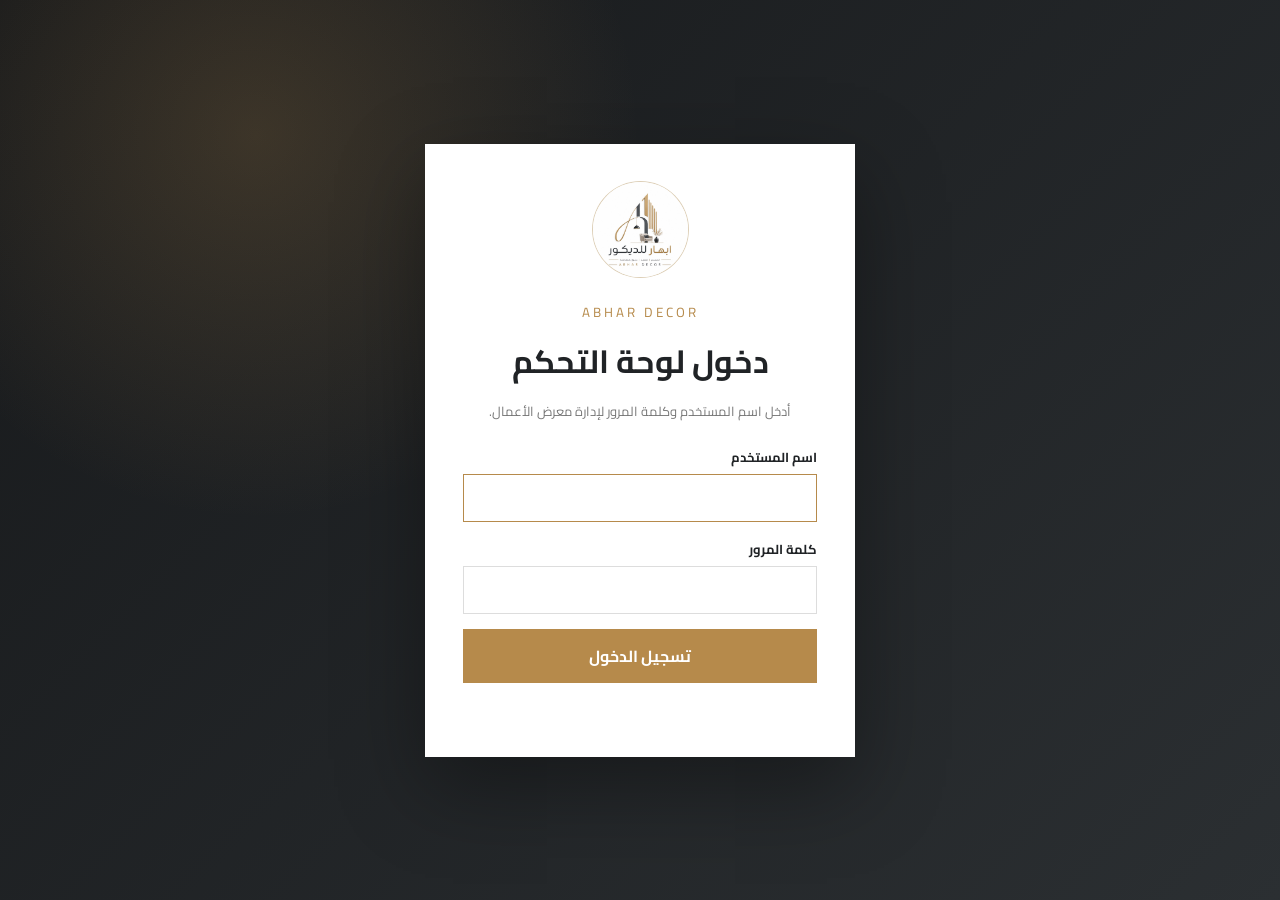
==== admin/index.html @ eb1bf5f5 "Add files via upload" ====
<!doctype html><html lang="ar" dir="rtl"><head><meta charset="utf-8"><meta name="viewport" content="width=device-width,initial-scale=1"><title>لوحة إدارة إبهار</title><link href="https://fonts.googleapis.com/css2?family=Cairo:wght@400;600;700;800&display=swap" rel="stylesheet"><link rel="stylesheet" href="../assets/css/admin.css"></head><body>
<div class="login-screen" id="loginScreen">
  <div class="login-card">
    <img src="../assets/images/logo.jpeg" alt="شعار إبهار الإعمار">
    <small>ABHAR DECOR</small><h1>دخول لوحة التحكم</h1><p>أدخل اسم المستخدم وكلمة المرور لإدارة معرض الأعمال.</p>
    <form id="loginForm"><label>اسم المستخدم<input id="loginUsername" autocomplete="username" required></label><label>كلمة المرور<input id="loginPassword" type="password" autocomplete="current-password" required></label><button class="primary full" type="submit">تسجيل الدخول</button><div class="login-msg" id="loginMsg"></div></form>
  </div>
</div>
<div class="admin-shell" id="adminShell" hidden>
<aside><div class="admin-brand"><img src="../assets/images/logo.jpeg"><div><b>إبهار الإعمار</b><small>ADMIN PANEL</small></div></div><nav><a class="active" href="#dashboard">لوحة التحكم</a><a href="#add">إضافة مشروع</a><a href="#categories">التصنيفات</a><a href="#projects">المشاريع</a><a href="#settings">إعدادات التواصل</a><a href="#security">تغيير كلمة المرور</a><a href="../index.html" target="_blank">عرض الموقع ↗</a><button class="logout" id="logoutBtn">تسجيل الخروج</button></nav></aside>
<main><header><div><small>ABHAR DECOR</small><h1>إدارة معرض الأعمال</h1></div><button id="refresh">تحديث البيانات</button></header>
<div id="status" class="admin-status" hidden></div>
<section class="stats" id="dashboard"><div><span>المشاريع</span><b id="projectCount">0</b></div><div><span>التصنيفات</span><b id="categoryCount">0</b></div></section>
<section class="panel" id="categories"><div class="panel-title"><div><small>CATEGORIES</small><h2>إدارة التصنيفات</h2></div></div><form id="categoryForm"><div class="form-grid"><label>اسم التصنيف<input id="categoryName" required placeholder="مثال: بديل الرخام"></label><label>رابط صورة التصنيف<input id="categoryImage" type="url" placeholder="https://example.com/category.jpg"></label></div><label>وصف مختصر للتصنيف<input id="categoryDescription" placeholder="مثال: أحدث أعمال بديل الرخام"></label><button class="primary" type="submit">إضافة التصنيف</button><div class="progress" id="categoryProgress"></div></form><div class="category-admin-list" id="categoryList"></div></section>
<section class="panel" id="add"><div class="panel-title"><div><small id="projectFormMode">NEW PROJECT</small><h2 id="projectFormTitle">إضافة مشروع / صورة</h2></div></div><form id="projectForm"><div class="form-grid"><label>اسم المشروع<input id="title" required></label><label>التصنيف<select id="category" required><option value="">اختر التصنيف</option></select></label></div><label>وصف مختصر<textarea id="description" rows="3"></textarea></label><label>رابط الصورة المباشر<input id="imageUrl" type="url" required placeholder="https://example.com/project-image.jpg"></label><small class="field-note">ضع رابط الصورة المباشر. يمكن استخدام رابط Google Drive أيضًا وسيتم تحويله تلقائيًا للعرض.</small><div class="form-actions"><button class="primary" id="projectSubmit" type="submit">حفظ المشروع</button><button class="secondary" id="cancelProjectEdit" type="button" hidden>إلغاء التعديل</button></div><div class="progress" id="progress"></div></form></section>
<section class="panel" id="projects"><div class="panel-title"><div><small>PORTFOLIO</small><h2>المشاريع الحالية</h2></div></div><div class="project-list" id="list"></div></section>

<section class="panel" id="settings">
  <div class="panel-title"><div><small>SITE SETTINGS</small><h2>إعدادات التواصل والسوشيال ميديا</h2></div></div>
  <form id="settingsForm">
    <div class="form-grid">
      <label>رقم واتساب بصيغة دولية<input id="setWhatsapp" inputmode="tel" placeholder="966503888992" required></label>
      <label>الرقم الظاهر بالموقع<input id="setWhatsappDisplay" inputmode="tel" placeholder="0503888992"></label>
    </div>
    <label>الرسالة الافتراضية في واتساب<textarea id="setWhatsappMessage" rows="3"></textarea></label>
    <div class="form-grid">
      <label>البريد الإلكتروني<input id="setEmail" type="email" placeholder="info@abhar-decor.com"></label>
      <label>العنوان المختصر<input id="setAddress" placeholder="Ash Shulah, Dammam 7962"></label>
    </div>
    <div class="form-grid">
      <label>Instagram<input id="setInstagram" type="url" placeholder="https://instagram.com/..."></label>
      <label>TikTok<input id="setTiktok" type="url" placeholder="https://tiktok.com/@..."></label>
      <label>Snapchat<input id="setSnapchat" type="url" placeholder="https://snapchat.com/add/..."></label>
      <label>Facebook<input id="setFacebook" type="url" placeholder="https://facebook.com/..."></label>
      <label>X / Twitter<input id="setX" type="url" placeholder="https://x.com/..."></label>
      <label>Google Maps<input id="setGoogleMaps" type="url" placeholder="https://maps.google.com/..."></label>
    </div>
    <button class="primary" type="submit">حفظ إعدادات التواصل</button>
    <div class="progress" id="settingsProgress"></div>
  </form>
</section>
<section class="panel" id="security">
  <div class="panel-title"><div><small>SECURITY</small><h2>تغيير كلمة المرور</h2></div></div>
  <form id="passwordForm">
    <div class="form-grid">
      <label>كلمة المرور الحالية<input id="currentPassword" type="password" autocomplete="current-password" required></label>
      <label>كلمة المرور الجديدة<input id="newPassword" type="password" autocomplete="new-password" minlength="8" required></label>
      <label>تأكيد كلمة المرور الجديدة<input id="confirmPassword" type="password" autocomplete="new-password" minlength="8" required></label>
    </div>
    <button class="primary" type="submit">تغيير كلمة المرور</button>
    <div class="progress" id="passwordProgress"></div>
  </form>
</section>

</main></div><script src="../assets/js/config.js"></script><script src="assets/admin.js"></script></body></html>
---- assets/css/admin.css ----
:root{--gold:#b68a4b;--dark:#202326;--cream:#f3efe7;--line:#ddd6ca}*{box-sizing:border-box}body{margin:0;background:var(--cream);color:var(--dark);font-family:'Cairo',sans-serif;display:grid;grid-template-columns:250px 1fr;min-height:100vh}aside{background:#191b1d;color:#fff;padding:28px 18px;position:sticky;top:0;height:100vh}.admin-brand{display:flex;align-items:center;gap:11px;margin-bottom:35px}.admin-brand img{width:48px;height:48px;object-fit:cover;border-radius:50%}.admin-brand div{display:grid}.admin-brand small{color:#c7a66d;letter-spacing:2px;font-size:9px}nav{display:grid;gap:7px}nav a{color:#aaa;text-decoration:none;padding:10px 12px;border-radius:8px}nav a:hover,nav a.active{background:#282b2f;color:#fff}main{padding:35px;width:min(1100px,100%);margin:auto}header{display:flex;justify-content:space-between;align-items:center;margin-bottom:25px}header h1{margin:0;font-size:30px}header small,.panel-title small{color:var(--gold);letter-spacing:2px}header button{border:1px solid var(--line);background:#fff;padding:8px 15px;cursor:pointer}.notice{background:#fff5dd;border:1px solid #ead09c;padding:14px 16px;margin-bottom:20px}.stats{display:grid;grid-template-columns:repeat(3,1fr);gap:14px;margin-bottom:20px}.stats>div{background:#fff;padding:24px;box-shadow:0 12px 30px #0000000a}.stats span{display:block;color:#888;font-size:12px}.stats b{font-size:30px}.panel{background:#fff;padding:28px;margin-bottom:20px;box-shadow:0 12px 30px #0000000a}.panel-title{border-bottom:1px solid #eee;padding-bottom:14px;margin-bottom:20px}.panel-title h2{margin:3px 0}.form-grid{display:grid;grid-template-columns:1fr 1fr;gap:14px}label{display:block;font-size:13px;font-weight:700;margin-bottom:15px}input,textarea{display:block;width:100%;padding:11px;border:1px solid #ddd;margin-top:5px;font:inherit}input:focus,textarea:focus{outline:none;border-color:var(--gold)}.primary{border:0;background:var(--gold);color:#fff;padding:12px 20px;font:inherit;font-weight:700;cursor:pointer}.progress{margin-top:10px;color:#777}.project-row{display:grid;grid-template-columns:80px 1fr auto;gap:14px;align-items:center;padding:10px 0;border-bottom:1px solid #eee}.project-row img{width:80px;height:65px;object-fit:cover}.project-row small{display:block;color:#a47c43}.delete{border:1px solid #e1c4c4;background:#fff;color:#a33;padding:7px 12px;cursor:pointer}.empty{text-align:center;color:#888;padding:35px}@media(max-width:800px){body{display:block}aside{height:auto;position:static}aside nav{grid-template-columns:repeat(2,1fr)}main{padding:20px}.stats,.form-grid{grid-template-columns:1fr}.project-row{grid-template-columns:65px 1fr}.project-row img{width:65px}.project-row .delete{grid-column:1/-1}}

/* Login gate */
body{display:block}.admin-shell{display:grid;grid-template-columns:250px 1fr;min-height:100vh}.login-screen{position:fixed;inset:0;z-index:1000;display:grid;place-items:center;padding:20px;background:radial-gradient(circle at 20% 15%,rgba(182,138,75,.22),transparent 30%),linear-gradient(135deg,#17191b,#2b2f32);color:#fff}.login-screen[hidden],.admin-shell[hidden]{display:none!important}.login-card{width:min(430px,100%);background:#fff;color:var(--dark);padding:38px;box-shadow:0 30px 80px rgba(0,0,0,.35);text-align:center}.login-card img{width:95px;height:95px;border-radius:50%;object-fit:cover;box-shadow:0 0 0 1px #ddcfb7;margin-bottom:14px}.login-card small{display:block;color:var(--gold);letter-spacing:3px}.login-card h1{margin:6px 0 8px}.login-card p{color:#777;font-size:13px;margin:0 0 22px}.login-card label{text-align:right}.primary.full{width:100%}.login-msg{min-height:26px;margin-top:10px;color:#a33;font-size:13px}.logout{margin-top:18px;border:1px solid #4a4d50;background:transparent;color:#aaa;padding:10px 12px;border-radius:8px;font:inherit;text-align:right;cursor:pointer}.logout:hover{color:#fff;border-color:#777}@media(max-width:800px){.admin-shell{display:block}}
#settings{scroll-margin-top:24px}#settingsForm .form-grid{grid-template-columns:repeat(2,minmax(0,1fr))}.field-note{display:block;color:#888;margin:-7px 0 18px;font-size:12px}@media(max-width:800px){#settingsForm .form-grid{grid-template-columns:1fr}}

.admin-status{background:#fff5dd;border:1px solid #ead09c;padding:12px 16px;margin-bottom:18px;color:#6c5226}.admin-status[hidden]{display:none!important}#security{scroll-margin-top:24px}#passwordForm .form-grid{grid-template-columns:repeat(3,minmax(0,1fr))}@media(max-width:800px){#passwordForm .form-grid{grid-template-columns:1fr}}
.category-admin-list{margin-top:24px}.category-row img{object-fit:cover}.admin-shell select{width:100%;padding:12px 13px;border:1px solid #ddd;background:#fff;font-family:inherit}.category-delete:disabled{opacity:.4;cursor:not-allowed}

/* V14: project editing */
.row-actions{display:flex;gap:8px;align-items:center}.edit-project,.secondary{border:1px solid #c9a76f;background:#fff;color:#8e672f;padding:7px 12px;font:inherit;cursor:pointer}.edit-project:hover,.secondary:hover{background:#f7efe2}.form-actions{display:flex;gap:10px;align-items:center}.secondary{padding:11px 18px}.secondary[hidden]{display:none!important}#add{scroll-margin-top:24px}@media(max-width:800px){.project-row .row-actions{grid-column:1/-1}.row-actions button{flex:1}}
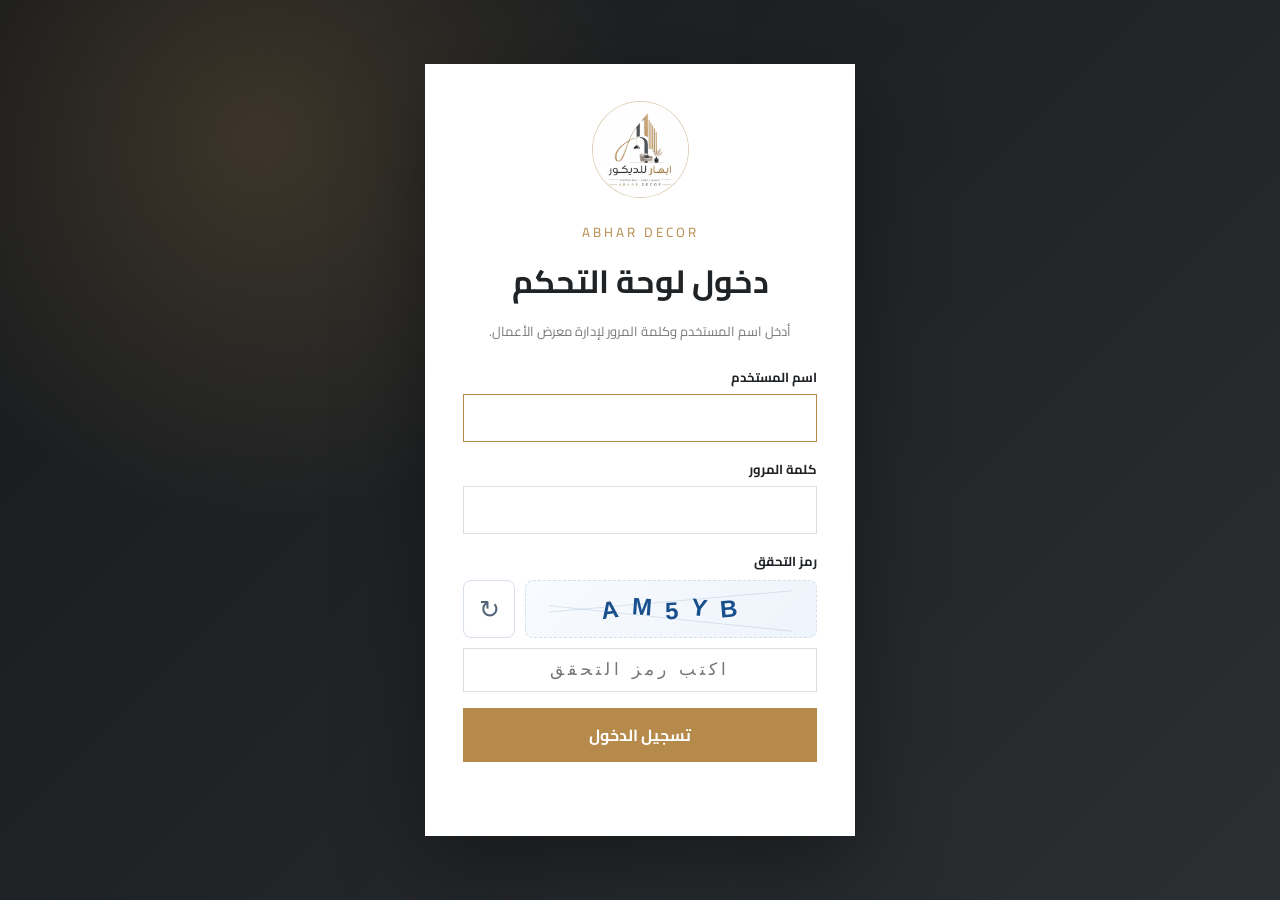
==== commit 7981a221: "Add files via upload" ====
--- a/admin/index.html
+++ b/admin/index.html
@@ -3,18 +3,30 @@
   <div class="login-card">
     <img src="../assets/images/logo.jpeg" alt="شعار إبهار الإعمار">
     <small>ABHAR DECOR</small><h1>دخول لوحة التحكم</h1><p>أدخل اسم المستخدم وكلمة المرور لإدارة معرض الأعمال.</p>
-    <form id="loginForm"><label>اسم المستخدم<input id="loginUsername" autocomplete="username" required></label><label>كلمة المرور<input id="loginPassword" type="password" autocomplete="current-password" required></label><button class="primary full" type="submit">تسجيل الدخول</button><div class="login-msg" id="loginMsg"></div></form>
+    <form id="loginForm">
+      <label>اسم المستخدم<input id="loginUsername" autocomplete="username" required></label>
+      <label>كلمة المرور<input id="loginPassword" type="password" autocomplete="current-password" required></label>
+      <div class="captcha-block" aria-labelledby="captchaLabel">
+        <label id="captchaLabel">رمز التحقق</label>
+        <div class="captcha-row">
+          <button type="button" class="captcha-refresh" id="refreshCaptcha" aria-label="تغيير رمز التحقق" title="رمز جديد">↻</button>
+          <div class="captcha-code" id="captchaCode" aria-hidden="true"></div>
+        </div>
+        <input id="captchaInput" class="captcha-input" autocomplete="off" autocapitalize="characters" spellcheck="false" maxlength="5" placeholder="اكتب رمز التحقق" required>
+      </div>
+      <button class="primary full" type="submit">تسجيل الدخول</button>
+      <div class="login-msg" id="loginMsg"></div>
+    </form>
   </div>
 </div>
 <div class="admin-shell" id="adminShell" hidden>
-<aside><div class="admin-brand"><img src="../assets/images/logo.jpeg"><div><b>إبهار الإعمار</b><small>ADMIN PANEL</small></div></div><nav><a class="active" href="#dashboard">لوحة التحكم</a><a href="#add">إضافة مشروع</a><a href="#categories">التصنيفات</a><a href="#projects">المشاريع</a><a href="#settings">إعدادات التواصل</a><a href="#security">تغيير كلمة المرور</a><a href="../index.html" target="_blank">عرض الموقع ↗</a><button class="logout" id="logoutBtn">تسجيل الخروج</button></nav></aside>
+<aside><div class="admin-brand"><img src="../assets/images/logo.jpeg"><div><b>إبهار الإعمار</b><small>ADMIN PANEL</small></div></div><nav><a class="active" href="#dashboard">لوحة التحكم</a><a href="#" id="navAddProject">إضافة مشروع</a><a href="#categories">التصنيفات</a><a href="#projects">المشاريع</a><a href="#serviceTypes">أنواع العمل</a><a href="#settings">إعدادات التواصل</a><a href="#tracking">Pixels & Tracking</a><a href="#security">تغيير كلمة المرور</a><a href="../index.html" target="_blank">عرض الموقع ↗</a><button class="logout" id="logoutBtn">تسجيل الخروج</button></nav></aside>
 <main><header><div><small>ABHAR DECOR</small><h1>إدارة معرض الأعمال</h1></div><button id="refresh">تحديث البيانات</button></header>
 <div id="status" class="admin-status" hidden></div>
-<section class="stats" id="dashboard"><div><span>المشاريع</span><b id="projectCount">0</b></div><div><span>التصنيفات</span><b id="categoryCount">0</b></div></section>
-<section class="panel" id="categories"><div class="panel-title"><div><small>CATEGORIES</small><h2>إدارة التصنيفات</h2></div></div><form id="categoryForm"><div class="form-grid"><label>اسم التصنيف<input id="categoryName" required placeholder="مثال: بديل الرخام"></label><label>رابط صورة التصنيف<input id="categoryImage" type="url" placeholder="https://example.com/category.jpg"></label></div><label>وصف مختصر للتصنيف<input id="categoryDescription" placeholder="مثال: أحدث أعمال بديل الرخام"></label><button class="primary" type="submit">إضافة التصنيف</button><div class="progress" id="categoryProgress"></div></form><div class="category-admin-list" id="categoryList"></div></section>
-<section class="panel" id="add"><div class="panel-title"><div><small id="projectFormMode">NEW PROJECT</small><h2 id="projectFormTitle">إضافة مشروع / صورة</h2></div></div><form id="projectForm"><div class="form-grid"><label>اسم المشروع<input id="title" required></label><label>التصنيف<select id="category" required><option value="">اختر التصنيف</option></select></label></div><label>وصف مختصر<textarea id="description" rows="3"></textarea></label><label>رابط الصورة المباشر<input id="imageUrl" type="url" required placeholder="https://example.com/project-image.jpg"></label><small class="field-note">ضع رابط الصورة المباشر. يمكن استخدام رابط Google Drive أيضًا وسيتم تحويله تلقائيًا للعرض.</small><div class="form-actions"><button class="primary" id="projectSubmit" type="submit">حفظ المشروع</button><button class="secondary" id="cancelProjectEdit" type="button" hidden>إلغاء التعديل</button></div><div class="progress" id="progress"></div></form></section>
-<section class="panel" id="projects"><div class="panel-title"><div><small>PORTFOLIO</small><h2>المشاريع الحالية</h2></div></div><div class="project-list" id="list"></div></section>
-
+<section class="stats" id="dashboard"><div><span>المشاريع</span><b id="projectCount">0</b></div><div><span>التصنيفات</span><b id="categoryCount">0</b></div><div><span>أنواع العمل</span><b id="serviceTypeCount">0</b></div></section>
+<section class="panel compact-panel" id="categories"><div class="panel-title admin-section-head"><div><small>CATEGORIES</small><h2>إدارة التصنيفات</h2></div><button type="button" class="primary" id="openCategoryModal">+ إضافة تصنيف</button></div><div class="admin-toolbar"><input id="categorySearch" placeholder="بحث في التصنيفات..."></div><div class="table-wrap"><table class="admin-table"><thead><tr><th>الصورة</th><th>التصنيف</th><th>الوصف</th><th>المشاريع</th><th>الترتيب</th><th>إجراءات</th></tr></thead><tbody id="categoryList"></tbody></table></div><div class="pager" id="categoryPager"></div></section>
+<section class="panel compact-panel" id="projects"><div class="panel-title admin-section-head"><div><small>PORTFOLIO</small><h2>المشاريع الحالية</h2></div><button type="button" class="primary" id="openProjectModal">+ إضافة مشروع</button></div><div class="admin-toolbar"><input id="projectSearch" placeholder="بحث باسم المشروع..."><select id="projectCategoryFilter"><option value="">كل التصنيفات</option></select></div><div class="table-wrap"><table class="admin-table"><thead><tr><th>الصورة</th><th>المشروع</th><th>التصنيف</th><th>الوصف</th><th>الترتيب</th><th>إجراءات</th></tr></thead><tbody id="list"></tbody></table></div><div class="pager" id="projectPager"></div></section>
+<section class="panel compact-panel" id="serviceTypes"><div class="panel-title admin-section-head"><div><small>SERVICE TYPES</small><h2>إدارة أنواع العمل</h2></div><button type="button" class="primary" id="openServiceTypeModal">+ إضافة نوع عمل</button></div><div class="admin-toolbar"><input id="serviceTypeSearch" placeholder="بحث في أنواع العمل..."></div><div class="table-wrap"><table class="admin-table"><thead><tr><th>#</th><th>نوع العمل</th><th>إجراءات</th></tr></thead><tbody id="serviceTypeList"></tbody></table></div><div class="pager" id="serviceTypePager"></div></section>
 <section class="panel" id="settings">
   <div class="panel-title"><div><small>SITE SETTINGS</small><h2>إعدادات التواصل والسوشيال ميديا</h2></div></div>
   <form id="settingsForm">
@@ -39,6 +51,26 @@
     <div class="progress" id="settingsProgress"></div>
   </form>
 </section>
+
+<section class="panel" id="tracking">
+  <div class="panel-title"><div><small>PIXELS & TRACKING</small><h2>أكواد التتبع والبكسل</h2></div></div>
+  <p class="field-note tracking-note">أدخل رقم الـ Pixel/Tag في الحقول المخصصة، أو ألصق كود التتبع الكامل في خانة الأكواد المخصصة.</p>
+  <form id="trackingForm">
+    <div class="form-grid">
+      <label>Meta / Facebook Pixel ID<input id="setMetaPixelId" placeholder="مثال: 123456789012345"></label>
+      <label>TikTok Pixel ID<input id="setTiktokPixelId" placeholder="مثال: CXXXXXXXXXXXXXXXXX"></label>
+      <label>Snapchat Pixel ID<input id="setSnapPixelId" placeholder="مثال: xxxxxxxx-xxxx-xxxx-xxxx-xxxxxxxxxxxx"></label>
+      <label>Google Analytics / Google Tag ID<input id="setGoogleTagId" placeholder="G-XXXXXXXXXX أو GT-XXXXXXXXXX"></label>
+      <label>LinkedIn Partner ID<input id="setLinkedinPartnerId" placeholder="مثال: 123456"></label>
+      <label>Pinterest Tag ID<input id="setPinterestTagId" placeholder="مثال: 1234567890123"></label>
+      <label>X / Twitter Pixel ID<input id="setXPixelId" placeholder="مثال: o1234"></label>
+    </div>
+    <label>كود تتبع إضافي داخل &lt;head&gt;<textarea id="setCustomHeadScript" rows="8" dir="ltr" placeholder="<!-- الصق كود Pixel أو Tag Manager هنا -->"></textarea></label>
+    <label>كود تتبع إضافي قبل &lt;/body&gt;<textarea id="setCustomBodyScript" rows="8" dir="ltr" placeholder="<!-- الصق أي سكربت تتبع إضافي هنا -->"></textarea></label>
+    <button class="primary" type="submit">حفظ أكواد التتبع</button>
+    <div class="progress" id="trackingProgress"></div>
+  </form>
+</section>
 <section class="panel" id="security">
   <div class="panel-title"><div><small>SECURITY</small><h2>تغيير كلمة المرور</h2></div></div>
   <form id="passwordForm">
@@ -51,5 +83,8 @@
     <div class="progress" id="passwordProgress"></div>
   </form>
 </section>
-
-</main></div><script src="../assets/js/config.js"></script><script src="assets/admin.js"></script></body></html>
+</main></div>
+<div class="admin-modal" id="projectModal" hidden><div class="modal-card"><button type="button" class="modal-close" data-close="projectModal">×</button><div class="panel-title"><div><small id="projectFormMode">NEW PROJECT</small><h2 id="projectFormTitle">إضافة مشروع / صورة</h2></div></div><form id="projectForm"><div class="form-grid"><label>اسم المشروع<input id="title" required></label><label>التصنيف<select id="category" required><option value="">اختر التصنيف</option></select></label></div><label>وصف مختصر<textarea id="description" rows="3"></textarea></label><div class="form-grid"><label>رابط الصورة المباشر<input id="imageUrl" type="url" required></label><label>ترتيب المشروع داخل التصنيف<input id="projectSortOrder" type="number" min="1" step="1"></label></div><div class="form-actions"><button class="primary" id="projectSubmit" type="submit">حفظ المشروع</button><button class="secondary" id="cancelProjectEdit" type="button">إلغاء</button></div><div class="progress" id="progress"></div></form></div></div>
+<div class="admin-modal" id="categoryModal" hidden><div class="modal-card"><button type="button" class="modal-close" data-close="categoryModal">×</button><div class="panel-title"><div><small>CATEGORY</small><h2 id="categoryModalTitle">إضافة تصنيف</h2></div></div><form id="categoryForm"><input type="hidden" id="categoryId"><div class="form-grid"><label>اسم التصنيف<input id="categoryName" required></label><label>ترتيب التصنيف<input id="categorySortOrder" type="number" min="1" step="1"></label></div><label>رابط صورة التصنيف<input id="categoryImage" type="url"></label><label>وصف مختصر<input id="categoryDescription"></label><div class="form-actions"><button class="primary" id="categorySubmit" type="submit">حفظ التصنيف</button><button class="secondary" id="cancelCategoryEdit" type="button">إلغاء</button></div><div class="progress" id="categoryProgress"></div></form></div></div>
+<div class="admin-modal" id="serviceTypeModal" hidden><div class="modal-card small-modal"><button type="button" class="modal-close" data-close="serviceTypeModal">×</button><div class="panel-title"><div><small>SERVICE TYPE</small><h2 id="serviceTypeModalTitle">إضافة نوع عمل</h2></div></div><form id="serviceTypeForm"><input type="hidden" id="serviceTypeId"><label>اسم نوع العمل<input id="serviceTypeName" required></label><div class="form-actions"><button class="primary" id="serviceTypeSubmit" type="submit">حفظ</button><button class="secondary" id="cancelServiceTypeEdit" type="button">إلغاء</button></div><div class="progress" id="serviceTypeProgress"></div></form></div></div>
+<script src="../assets/js/config.js"></script><script src="assets/admin.js"></script></body></html>
--- a/assets/css/admin.css
+++ b/assets/css/admin.css
@@ -9,3 +9,21 @@
 
 /* V14: project editing */
 .row-actions{display:flex;gap:8px;align-items:center}.edit-project,.secondary{border:1px solid #c9a76f;background:#fff;color:#8e672f;padding:7px 12px;font:inherit;cursor:pointer}.edit-project:hover,.secondary:hover{background:#f7efe2}.form-actions{display:flex;gap:10px;align-items:center}.secondary{padding:11px 18px}.secondary[hidden]{display:none!important}#add{scroll-margin-top:24px}@media(max-width:800px){.project-row .row-actions{grid-column:1/-1}.row-actions button{flex:1}}
+
+#tracking{scroll-margin-top:24px}#trackingForm textarea[dir="ltr"]{font-family:Consolas,Monaco,monospace;font-size:12px;direction:ltr;text-align:left;white-space:pre}.tracking-note{margin:0 0 20px;background:#faf7f1;border-right:3px solid var(--gold);padding:12px 14px}
+/* V20 compact management UI */
+.admin-section-head{display:flex;align-items:center;justify-content:space-between;gap:16px}.admin-section-head .primary{width:auto;margin:0}.admin-toolbar{display:flex;gap:10px;margin:14px 0 18px}.admin-toolbar input,.admin-toolbar select{min-width:220px;max-width:360px}.table-wrap{overflow:auto;border:1px solid #ebe5dc;border-radius:10px}.admin-table{width:100%;border-collapse:collapse;background:#fff;min-width:760px}.admin-table th{font-size:12px;color:#8d7d68;background:#faf8f4;padding:12px;text-align:right;white-space:nowrap}.admin-table td{padding:11px 12px;border-top:1px solid #eee8df;vertical-align:middle;font-size:13px}.admin-table td img{width:58px;height:44px;object-fit:cover;border-radius:7px}.admin-table .muted{color:#8c8c8c;max-width:260px;white-space:nowrap;overflow:hidden;text-overflow:ellipsis}.admin-table .actions{white-space:nowrap}.admin-table .actions button{padding:6px 10px;margin-left:5px;background:#fff;border:1px solid #d9c7aa;cursor:pointer}.admin-table .actions .delete{border-color:#e8b8b8;color:#b54040}.pager{display:flex;justify-content:center;align-items:center;gap:6px;margin-top:16px}.pager button{min-width:34px;padding:7px 9px;background:#fff;border:1px solid #ddd0bd;border-radius:6px;cursor:pointer}.pager button.active{background:var(--gold);color:#fff;border-color:var(--gold)}.pager button:disabled{opacity:.4;cursor:not-allowed}.admin-modal{position:fixed;inset:0;background:rgba(17,19,21,.72);z-index:9999;display:grid;place-items:center;padding:20px}.admin-modal[hidden]{display:none}.modal-card{position:relative;background:#fff;width:min(720px,100%);max-height:90vh;overflow:auto;padding:28px;border-radius:12px;box-shadow:0 25px 70px rgba(0,0,0,.25)}.small-modal{width:min(500px,100%)}.modal-close{position:absolute;left:16px;top:12px;border:0;background:transparent;font-size:30px;cursor:pointer;color:#777}.compact-panel{padding-bottom:24px}.empty-row td{text-align:center!important;color:#999;padding:30px!important}@media(max-width:700px){.admin-section-head{align-items:flex-start;flex-direction:column}.admin-toolbar{flex-direction:column}.admin-toolbar input,.admin-toolbar select{max-width:none;width:100%}.modal-card{padding:22px 16px}.admin-table{min-width:680px}}
+
+
+/* V22 - Login verification code */
+.captcha-block{margin:4px 0 16px;text-align:right}
+.captcha-block>label{display:block;margin-bottom:7px;font-weight:700}
+.captcha-row{display:grid;grid-template-columns:52px 1fr;gap:10px;direction:ltr;align-items:stretch}
+.captcha-code{position:relative;overflow:hidden;min-height:58px;border:1px dashed #d7dfea;border-radius:8px;background:linear-gradient(135deg,#f8fbff,#eef4fb);display:flex;align-items:center;justify-content:center;gap:10px;padding:8px 14px;color:#184f8d;font-size:24px;font-weight:800;letter-spacing:3px;user-select:none;font-family:Arial,sans-serif}
+.captcha-code:before,.captcha-code:after{content:"";position:absolute;left:8%;right:8%;height:1px;background:rgba(24,79,141,.13);transform:rotate(-5deg)}
+.captcha-code:before{top:36%}.captcha-code:after{top:66%;transform:rotate(6deg)}
+.captcha-code span{position:relative;z-index:1;display:inline-block;text-shadow:0 1px 0 #fff}
+.captcha-refresh{border:1px solid #d7dfea;border-radius:8px;background:#fff;color:#526578;font-size:25px;cursor:pointer;transition:.2s;min-height:58px}
+.captcha-refresh:hover{border-color:var(--gold);color:var(--gold);transform:rotate(-12deg)}
+.captcha-input{margin-top:10px!important;text-transform:uppercase;letter-spacing:4px;font-family:Arial,sans-serif;text-align:center!important;font-size:17px!important}
+@media(max-width:480px){.login-card{padding:28px 24px}.captcha-code{gap:7px;font-size:21px}.captcha-row{grid-template-columns:48px 1fr}}
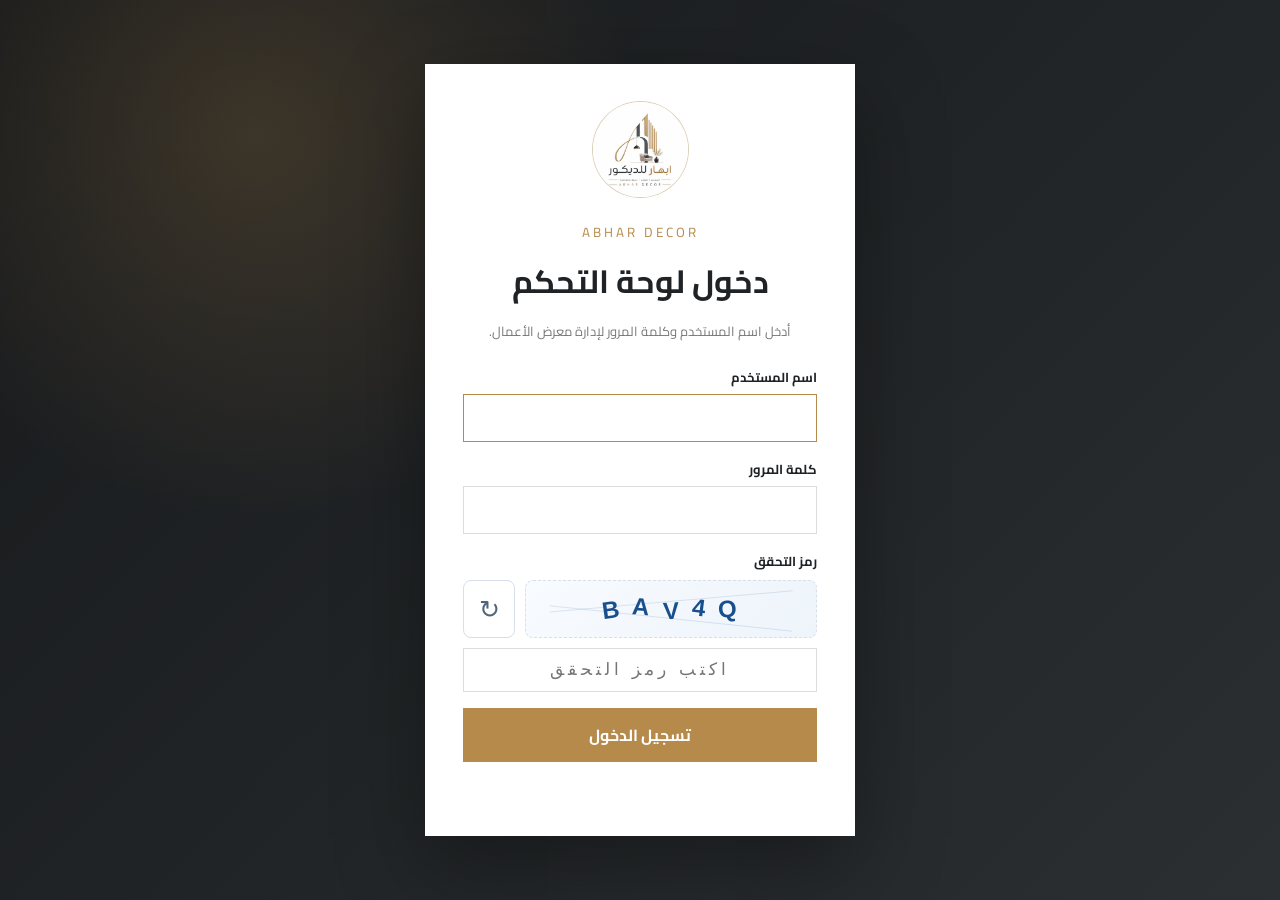
==== commit 75e91945: "Add files via upload" ====
--- a/admin/index.html
+++ b/admin/index.html
@@ -20,7 +20,7 @@
   </div>
 </div>
 <div class="admin-shell" id="adminShell" hidden>
-<aside><div class="admin-brand"><img src="../assets/images/logo.jpeg"><div><b>إبهار الإعمار</b><small>ADMIN PANEL</small></div></div><nav><a class="active" href="#dashboard">لوحة التحكم</a><a href="#" id="navAddProject">إضافة مشروع</a><a href="#categories">التصنيفات</a><a href="#projects">المشاريع</a><a href="#serviceTypes">أنواع العمل</a><a href="#settings">إعدادات التواصل</a><a href="#tracking">Pixels & Tracking</a><a href="#security">تغيير كلمة المرور</a><a href="../index.html" target="_blank">عرض الموقع ↗</a><button class="logout" id="logoutBtn">تسجيل الخروج</button></nav></aside>
+<aside><button type="button" class="admin-lang-switch" id="adminLangSwitch">English</button><div class="admin-brand"><img src="../assets/images/logo.jpeg"><div><b>إبهار الإعمار</b><small>ADMIN PANEL</small></div></div><nav><a class="active" href="#dashboard">لوحة التحكم</a><a href="#" id="navAddProject">إضافة مشروع</a><a href="#categories">التصنيفات</a><a href="#projects">المشاريع</a><a href="#serviceTypes">أنواع العمل</a><a href="#settings">إعدادات التواصل</a><a href="#tracking">Pixels & Tracking</a><a href="#security">تغيير كلمة المرور</a><a href="../index.html" target="_blank">عرض الموقع ↗</a><button class="logout" id="logoutBtn">تسجيل الخروج</button></nav></aside>
 <main><header><div><small>ABHAR DECOR</small><h1>إدارة معرض الأعمال</h1></div><button id="refresh">تحديث البيانات</button></header>
 <div id="status" class="admin-status" hidden></div>
 <section class="stats" id="dashboard"><div><span>المشاريع</span><b id="projectCount">0</b></div><div><span>التصنيفات</span><b id="categoryCount">0</b></div><div><span>أنواع العمل</span><b id="serviceTypeCount">0</b></div></section>
@@ -34,10 +34,10 @@
       <label>رقم واتساب بصيغة دولية<input id="setWhatsapp" inputmode="tel" placeholder="966503888992" required></label>
       <label>الرقم الظاهر بالموقع<input id="setWhatsappDisplay" inputmode="tel" placeholder="0503888992"></label>
     </div>
-    <label>الرسالة الافتراضية في واتساب<textarea id="setWhatsappMessage" rows="3"></textarea></label>
+    <label>الرسالة الافتراضية في واتساب<textarea id="setWhatsappMessage" rows="3"></textarea></label><label>WhatsApp default message (English)<textarea id="setWhatsappMessageEn" rows="3" dir="ltr"></textarea></label>
     <div class="form-grid">
       <label>البريد الإلكتروني<input id="setEmail" type="email" placeholder="info@abhar-decor.com"></label>
-      <label>العنوان المختصر<input id="setAddress" placeholder="Ash Shulah, Dammam 7962"></label>
+      <label>العنوان المختصر<input id="setAddress" placeholder="Ash Shulah, Dammam 7962"></label><label>Short address (English)<input id="setAddressEn" dir="ltr" placeholder="Ash Shulah, Dammam 7962"></label>
     </div>
     <div class="form-grid">
       <label>Instagram<input id="setInstagram" type="url" placeholder="https://instagram.com/..."></label>
@@ -84,7 +84,7 @@
   </form>
 </section>
 </main></div>
-<div class="admin-modal" id="projectModal" hidden><div class="modal-card"><button type="button" class="modal-close" data-close="projectModal">×</button><div class="panel-title"><div><small id="projectFormMode">NEW PROJECT</small><h2 id="projectFormTitle">إضافة مشروع / صورة</h2></div></div><form id="projectForm"><div class="form-grid"><label>اسم المشروع<input id="title" required></label><label>التصنيف<select id="category" required><option value="">اختر التصنيف</option></select></label></div><label>وصف مختصر<textarea id="description" rows="3"></textarea></label><div class="form-grid"><label>رابط الصورة المباشر<input id="imageUrl" type="url" required></label><label>ترتيب المشروع داخل التصنيف<input id="projectSortOrder" type="number" min="1" step="1"></label></div><div class="form-actions"><button class="primary" id="projectSubmit" type="submit">حفظ المشروع</button><button class="secondary" id="cancelProjectEdit" type="button">إلغاء</button></div><div class="progress" id="progress"></div></form></div></div>
-<div class="admin-modal" id="categoryModal" hidden><div class="modal-card"><button type="button" class="modal-close" data-close="categoryModal">×</button><div class="panel-title"><div><small>CATEGORY</small><h2 id="categoryModalTitle">إضافة تصنيف</h2></div></div><form id="categoryForm"><input type="hidden" id="categoryId"><div class="form-grid"><label>اسم التصنيف<input id="categoryName" required></label><label>ترتيب التصنيف<input id="categorySortOrder" type="number" min="1" step="1"></label></div><label>رابط صورة التصنيف<input id="categoryImage" type="url"></label><label>وصف مختصر<input id="categoryDescription"></label><div class="form-actions"><button class="primary" id="categorySubmit" type="submit">حفظ التصنيف</button><button class="secondary" id="cancelCategoryEdit" type="button">إلغاء</button></div><div class="progress" id="categoryProgress"></div></form></div></div>
-<div class="admin-modal" id="serviceTypeModal" hidden><div class="modal-card small-modal"><button type="button" class="modal-close" data-close="serviceTypeModal">×</button><div class="panel-title"><div><small>SERVICE TYPE</small><h2 id="serviceTypeModalTitle">إضافة نوع عمل</h2></div></div><form id="serviceTypeForm"><input type="hidden" id="serviceTypeId"><label>اسم نوع العمل<input id="serviceTypeName" required></label><div class="form-actions"><button class="primary" id="serviceTypeSubmit" type="submit">حفظ</button><button class="secondary" id="cancelServiceTypeEdit" type="button">إلغاء</button></div><div class="progress" id="serviceTypeProgress"></div></form></div></div>
+<div class="admin-modal" id="projectModal" hidden><div class="modal-card"><button type="button" class="modal-close" data-close="projectModal">×</button><div class="panel-title"><div><small id="projectFormMode">NEW PROJECT</small><h2 id="projectFormTitle">إضافة مشروع / صورة</h2></div></div><form id="projectForm"><div class="form-grid"><label>اسم المشروع بالعربية<input id="title" required></label><label>Project name in English<input id="titleEn" dir="ltr"></label></div><div class="form-grid"><label>التصنيف<select id="category" required><option value="">اختر التصنيف</option></select></label><label>ترتيب المشروع داخل التصنيف<input id="projectSortOrder" type="number" min="1" step="1"></label></div><div class="form-grid"><label>وصف مختصر بالعربية<textarea id="description" rows="3"></textarea></label><label>Short description in English<textarea id="descriptionEn" rows="3" dir="ltr"></textarea></label></div><label>رابط الصورة المباشر<input id="imageUrl" type="url" required dir="ltr"></label><div class="form-actions"><button class="primary" id="projectSubmit" type="submit">حفظ المشروع</button><button class="secondary" id="cancelProjectEdit" type="button">إلغاء</button></div><div class="progress" id="progress"></div></form></div></div>
+<div class="admin-modal" id="categoryModal" hidden><div class="modal-card"><button type="button" class="modal-close" data-close="categoryModal">×</button><div class="panel-title"><div><small>CATEGORY</small><h2 id="categoryModalTitle">إضافة تصنيف</h2></div></div><form id="categoryForm"><input type="hidden" id="categoryId"><div class="form-grid"><label>اسم التصنيف بالعربية<input id="categoryName" required></label><label>Category name in English<input id="categoryNameEn" dir="ltr"></label></div><div class="form-grid"><label>ترتيب التصنيف<input id="categorySortOrder" type="number" min="1" step="1"></label><label>رابط صورة التصنيف<input id="categoryImage" type="url" dir="ltr"></label></div><div class="form-grid"><label>وصف مختصر بالعربية<input id="categoryDescription"></label><label>Short description in English<input id="categoryDescriptionEn" dir="ltr"></label></div><div class="form-actions"><button class="primary" id="categorySubmit" type="submit">حفظ التصنيف</button><button class="secondary" id="cancelCategoryEdit" type="button">إلغاء</button></div><div class="progress" id="categoryProgress"></div></form></div></div>
+<div class="admin-modal" id="serviceTypeModal" hidden><div class="modal-card small-modal"><button type="button" class="modal-close" data-close="serviceTypeModal">×</button><div class="panel-title"><div><small>SERVICE TYPE</small><h2 id="serviceTypeModalTitle">إضافة نوع عمل</h2></div></div><form id="serviceTypeForm"><input type="hidden" id="serviceTypeId"><label>اسم نوع العمل بالعربية<input id="serviceTypeName" required></label><label>Service type in English<input id="serviceTypeNameEn" dir="ltr"></label><label>الترتيب<input id="serviceTypeSortOrder" type="number" min="1" step="1"></label><div class="form-actions"><button class="primary" id="serviceTypeSubmit" type="submit">حفظ</button><button class="secondary" id="cancelServiceTypeEdit" type="button">إلغاء</button></div><div class="progress" id="serviceTypeProgress"></div></form></div></div>
 <script src="../assets/js/config.js"></script><script src="assets/admin.js"></script></body></html>
--- a/assets/css/admin.css
+++ b/assets/css/admin.css
@@ -27,3 +27,6 @@
 .captcha-refresh:hover{border-color:var(--gold);color:var(--gold);transform:rotate(-12deg)}
 .captcha-input{margin-top:10px!important;text-transform:uppercase;letter-spacing:4px;font-family:Arial,sans-serif;text-align:center!important;font-size:17px!important}
 @media(max-width:480px){.login-card{padding:28px 24px}.captcha-code{gap:7px;font-size:21px}.captcha-row{grid-template-columns:48px 1fr}}
+
+/* V24 bilingual admin */
+.admin-lang-switch{width:100%;margin-bottom:18px;border:1px solid #4a4d50;background:transparent;color:#d6b579;padding:8px 10px;border-radius:8px;cursor:pointer;font:inherit}.admin-lang-switch:hover{background:#282b2f}.dual-text small{display:block;color:#999;font-weight:400;margin-top:2px}.admin-table td .dual-text b{display:block}.admin-shell[dir="ltr"],html[dir="ltr"] .admin-shell{direction:ltr}html[dir="ltr"] .login-card label{text-align:left}html[dir="ltr"] .admin-table th{text-align:left}html[dir="ltr"] .tracking-note{border-right:0;border-left:3px solid var(--gold)}html[dir="ltr"] .modal-close{left:auto;right:16px}html[dir="ltr"] .logout{text-align:left}
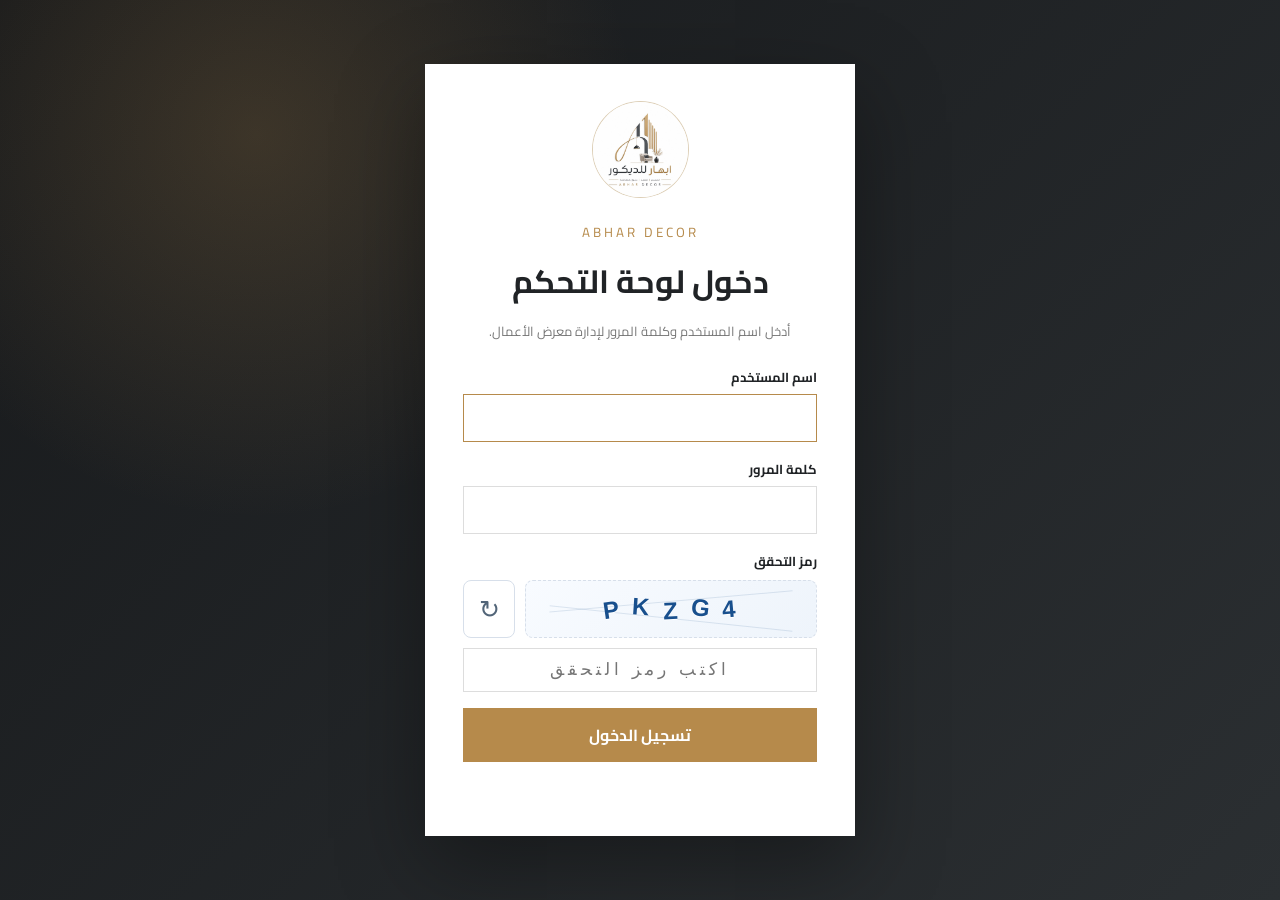
==== commit b73bdf96: "Add files via upload" ====
--- a/admin/index.html
+++ b/admin/index.html
@@ -20,13 +20,15 @@
   </div>
 </div>
 <div class="admin-shell" id="adminShell" hidden>
-<aside><button type="button" class="admin-lang-switch" id="adminLangSwitch">English</button><div class="admin-brand"><img src="../assets/images/logo.jpeg"><div><b>إبهار الإعمار</b><small>ADMIN PANEL</small></div></div><nav><a class="active" href="#dashboard">لوحة التحكم</a><a href="#" id="navAddProject">إضافة مشروع</a><a href="#categories">التصنيفات</a><a href="#projects">المشاريع</a><a href="#serviceTypes">أنواع العمل</a><a href="#settings">إعدادات التواصل</a><a href="#tracking">Pixels & Tracking</a><a href="#security">تغيير كلمة المرور</a><a href="../index.html" target="_blank">عرض الموقع ↗</a><button class="logout" id="logoutBtn">تسجيل الخروج</button></nav></aside>
+<aside><button type="button" class="admin-lang-switch" id="adminLangSwitch">English</button><div class="admin-brand"><img src="../assets/images/logo.jpeg"><div><b>إبهار الإعمار</b><small>ADMIN PANEL</small></div></div><nav><a class="active" href="#dashboard">لوحة التحكم</a><a href="#" id="navAddProject">إضافة مشروع</a><a href="#categories">التصنيفات</a><a href="#projects">المشاريع</a><a href="#serviceTypes">أنواع العمل</a><a href="#siteServices">محتوى خدماتنا</a><a href="#settings">إعدادات التواصل</a><a href="#tracking">Pixels & Tracking</a><a href="#security">تغيير كلمة المرور</a><a href="../index.html" target="_blank">عرض الموقع ↗</a><button class="logout" id="logoutBtn">تسجيل الخروج</button></nav></aside>
 <main><header><div><small>ABHAR DECOR</small><h1>إدارة معرض الأعمال</h1></div><button id="refresh">تحديث البيانات</button></header>
 <div id="status" class="admin-status" hidden></div>
 <section class="stats" id="dashboard"><div><span>المشاريع</span><b id="projectCount">0</b></div><div><span>التصنيفات</span><b id="categoryCount">0</b></div><div><span>أنواع العمل</span><b id="serviceTypeCount">0</b></div></section>
 <section class="panel compact-panel" id="categories"><div class="panel-title admin-section-head"><div><small>CATEGORIES</small><h2>إدارة التصنيفات</h2></div><button type="button" class="primary" id="openCategoryModal">+ إضافة تصنيف</button></div><div class="admin-toolbar"><input id="categorySearch" placeholder="بحث في التصنيفات..."></div><div class="table-wrap"><table class="admin-table"><thead><tr><th>الصورة</th><th>التصنيف</th><th>الوصف</th><th>المشاريع</th><th>الترتيب</th><th>إجراءات</th></tr></thead><tbody id="categoryList"></tbody></table></div><div class="pager" id="categoryPager"></div></section>
-<section class="panel compact-panel" id="projects"><div class="panel-title admin-section-head"><div><small>PORTFOLIO</small><h2>المشاريع الحالية</h2></div><button type="button" class="primary" id="openProjectModal">+ إضافة مشروع</button></div><div class="admin-toolbar"><input id="projectSearch" placeholder="بحث باسم المشروع..."><select id="projectCategoryFilter"><option value="">كل التصنيفات</option></select></div><div class="table-wrap"><table class="admin-table"><thead><tr><th>الصورة</th><th>المشروع</th><th>التصنيف</th><th>الوصف</th><th>الترتيب</th><th>إجراءات</th></tr></thead><tbody id="list"></tbody></table></div><div class="pager" id="projectPager"></div></section>
+<section class="panel compact-panel" id="projects"><div class="panel-title admin-section-head"><div><small>PORTFOLIO</small><h2>المشاريع الحالية</h2></div><button type="button" class="primary" id="openProjectModal">+ إضافة مشروع</button></div><div class="admin-toolbar"><input id="projectSearch" placeholder="بحث باسم المشروع..."><select id="projectCategoryFilter"><option value="">كل التصنيفات</option></select></div><div class="table-wrap"><table class="admin-table"><thead><tr><th>الصور</th><th>المشروع</th><th>التصنيف</th><th>الوصف</th><th>الترتيب</th><th>إجراءات</th></tr></thead><tbody id="list"></tbody></table></div><div class="pager" id="projectPager"></div></section>
 <section class="panel compact-panel" id="serviceTypes"><div class="panel-title admin-section-head"><div><small>SERVICE TYPES</small><h2>إدارة أنواع العمل</h2></div><button type="button" class="primary" id="openServiceTypeModal">+ إضافة نوع عمل</button></div><div class="admin-toolbar"><input id="serviceTypeSearch" placeholder="بحث في أنواع العمل..."></div><div class="table-wrap"><table class="admin-table"><thead><tr><th>#</th><th>نوع العمل</th><th>إجراءات</th></tr></thead><tbody id="serviceTypeList"></tbody></table></div><div class="pager" id="serviceTypePager"></div></section>
+
+<section class="panel compact-panel" id="siteServices"><div class="panel-title admin-section-head"><div><small>OUR SERVICES</small><h2>محتوى قسم خدماتنا</h2></div><button type="button" class="primary" id="openSiteServiceModal">+ إضافة خدمة</button></div><div class="admin-toolbar"><input id="siteServiceSearch" placeholder="بحث في خدمات الموقع..."></div><div class="table-wrap"><table class="admin-table"><thead><tr><th>#</th><th>عنوان الخدمة</th><th>الوصف</th><th>إجراءات</th></tr></thead><tbody id="siteServiceList"></tbody></table></div><div class="pager" id="siteServicePager"></div></section>
 <section class="panel" id="settings">
   <div class="panel-title"><div><small>SITE SETTINGS</small><h2>إعدادات التواصل والسوشيال ميديا</h2></div></div>
   <form id="settingsForm">
@@ -84,7 +86,9 @@
   </form>
 </section>
 </main></div>
-<div class="admin-modal" id="projectModal" hidden><div class="modal-card"><button type="button" class="modal-close" data-close="projectModal">×</button><div class="panel-title"><div><small id="projectFormMode">NEW PROJECT</small><h2 id="projectFormTitle">إضافة مشروع / صورة</h2></div></div><form id="projectForm"><div class="form-grid"><label>اسم المشروع بالعربية<input id="title" required></label><label>Project name in English<input id="titleEn" dir="ltr"></label></div><div class="form-grid"><label>التصنيف<select id="category" required><option value="">اختر التصنيف</option></select></label><label>ترتيب المشروع داخل التصنيف<input id="projectSortOrder" type="number" min="1" step="1"></label></div><div class="form-grid"><label>وصف مختصر بالعربية<textarea id="description" rows="3"></textarea></label><label>Short description in English<textarea id="descriptionEn" rows="3" dir="ltr"></textarea></label></div><label>رابط الصورة المباشر<input id="imageUrl" type="url" required dir="ltr"></label><div class="form-actions"><button class="primary" id="projectSubmit" type="submit">حفظ المشروع</button><button class="secondary" id="cancelProjectEdit" type="button">إلغاء</button></div><div class="progress" id="progress"></div></form></div></div>
+<div class="admin-modal" id="projectModal" hidden><div class="modal-card"><button type="button" class="modal-close" data-close="projectModal">×</button><div class="panel-title"><div><small id="projectFormMode">NEW PROJECT</small><h2 id="projectFormTitle">إضافة مشروع / صورة</h2></div></div><form id="projectForm"><div class="form-grid"><label>اسم المشروع بالعربية<input id="title" required></label><label>Project name in English<input id="titleEn" dir="ltr"></label></div><div class="form-grid"><label>التصنيف<select id="category" required><option value="">اختر التصنيف</option></select></label><label>ترتيب المشروع داخل التصنيف<input id="projectSortOrder" type="number" min="1" step="1"></label></div><div class="form-grid"><label>وصف مختصر بالعربية<textarea id="description" rows="3"></textarea></label><label>Short description in English<textarea id="descriptionEn" rows="3" dir="ltr"></textarea></label></div><div class="project-images-fields"><p class="field-note">يمكن إضافة حتى 5 صور للمشروع. الصورة الأولى هي صورة الغلاف وتظهر في بطاقة المشروع.</p><label>رابط الصورة 1 (صورة الغلاف)<input id="imageUrl" type="url" required dir="ltr"></label><label>رابط الصورة 2 <span class="optional">اختياري</span><input id="imageUrl2" type="url" dir="ltr"></label><label>رابط الصورة 3 <span class="optional">اختياري</span><input id="imageUrl3" type="url" dir="ltr"></label><label>رابط الصورة 4 <span class="optional">اختياري</span><input id="imageUrl4" type="url" dir="ltr"></label><label>رابط الصورة 5 <span class="optional">اختياري</span><input id="imageUrl5" type="url" dir="ltr"></label></div><div class="form-actions"><button class="primary" id="projectSubmit" type="submit">حفظ المشروع</button><button class="secondary" id="cancelProjectEdit" type="button">إلغاء</button></div><div class="progress" id="progress"></div></form></div></div>
 <div class="admin-modal" id="categoryModal" hidden><div class="modal-card"><button type="button" class="modal-close" data-close="categoryModal">×</button><div class="panel-title"><div><small>CATEGORY</small><h2 id="categoryModalTitle">إضافة تصنيف</h2></div></div><form id="categoryForm"><input type="hidden" id="categoryId"><div class="form-grid"><label>اسم التصنيف بالعربية<input id="categoryName" required></label><label>Category name in English<input id="categoryNameEn" dir="ltr"></label></div><div class="form-grid"><label>ترتيب التصنيف<input id="categorySortOrder" type="number" min="1" step="1"></label><label>رابط صورة التصنيف<input id="categoryImage" type="url" dir="ltr"></label></div><div class="form-grid"><label>وصف مختصر بالعربية<input id="categoryDescription"></label><label>Short description in English<input id="categoryDescriptionEn" dir="ltr"></label></div><div class="form-actions"><button class="primary" id="categorySubmit" type="submit">حفظ التصنيف</button><button class="secondary" id="cancelCategoryEdit" type="button">إلغاء</button></div><div class="progress" id="categoryProgress"></div></form></div></div>
 <div class="admin-modal" id="serviceTypeModal" hidden><div class="modal-card small-modal"><button type="button" class="modal-close" data-close="serviceTypeModal">×</button><div class="panel-title"><div><small>SERVICE TYPE</small><h2 id="serviceTypeModalTitle">إضافة نوع عمل</h2></div></div><form id="serviceTypeForm"><input type="hidden" id="serviceTypeId"><label>اسم نوع العمل بالعربية<input id="serviceTypeName" required></label><label>Service type in English<input id="serviceTypeNameEn" dir="ltr"></label><label>الترتيب<input id="serviceTypeSortOrder" type="number" min="1" step="1"></label><div class="form-actions"><button class="primary" id="serviceTypeSubmit" type="submit">حفظ</button><button class="secondary" id="cancelServiceTypeEdit" type="button">إلغاء</button></div><div class="progress" id="serviceTypeProgress"></div></form></div></div>
+
+<div class="admin-modal" id="siteServiceModal" hidden><div class="modal-card"><button type="button" class="modal-close" data-close="siteServiceModal">×</button><div class="panel-title"><div><small>OUR SERVICES</small><h2 id="siteServiceModalTitle">تعديل محتوى الخدمة</h2></div></div><form id="siteServiceForm"><input type="hidden" id="siteServiceId"><div class="form-grid"><label>عنوان الخدمة بالعربية<input id="siteServiceTitle" required></label><label>Service title in English<input id="siteServiceTitleEn" dir="ltr"></label></div><div class="form-grid"><label>وصف الخدمة بالعربية<textarea id="siteServiceDescription" rows="4"></textarea></label><label>Service description in English<textarea id="siteServiceDescriptionEn" rows="4" dir="ltr"></textarea></label></div><label>الترتيب<input id="siteServiceSortOrder" type="number" min="1" step="1"></label><div class="form-actions"><button class="primary" id="siteServiceSubmit" type="submit">حفظ</button><button class="secondary" id="cancelSiteServiceEdit" type="button">إلغاء</button></div><div class="progress" id="siteServiceProgress"></div></form></div></div>
 <script src="../assets/js/config.js"></script><script src="assets/admin.js"></script></body></html>
--- a/assets/css/admin.css
+++ b/assets/css/admin.css
@@ -30,3 +30,5 @@
 
 /* V24 bilingual admin */
 .admin-lang-switch{width:100%;margin-bottom:18px;border:1px solid #4a4d50;background:transparent;color:#d6b579;padding:8px 10px;border-radius:8px;cursor:pointer;font:inherit}.admin-lang-switch:hover{background:#282b2f}.dual-text small{display:block;color:#999;font-weight:400;margin-top:2px}.admin-table td .dual-text b{display:block}.admin-shell[dir="ltr"],html[dir="ltr"] .admin-shell{direction:ltr}html[dir="ltr"] .login-card label{text-align:left}html[dir="ltr"] .admin-table th{text-align:left}html[dir="ltr"] .tracking-note{border-right:0;border-left:3px solid var(--gold)}html[dir="ltr"] .modal-close{left:auto;right:16px}html[dir="ltr"] .logout{text-align:left}
+.project-images-fields{border:1px solid #e5ded3;background:#fbfaf7;padding:16px;margin:12px 0}.project-images-fields label{margin-top:10px}.project-images-fields .field-note{margin:0 0 8px;color:#777;font-size:12px}.optional{font-weight:400;color:#999;font-size:11px}
+.admin-project-thumb{position:relative;width:max-content}.admin-project-thumb span{position:absolute;left:-5px;top:-7px;min-width:20px;height:20px;border-radius:50%;background:#b68a4b;color:#fff;font-size:10px;display:grid;place-items:center;border:2px solid #fff}
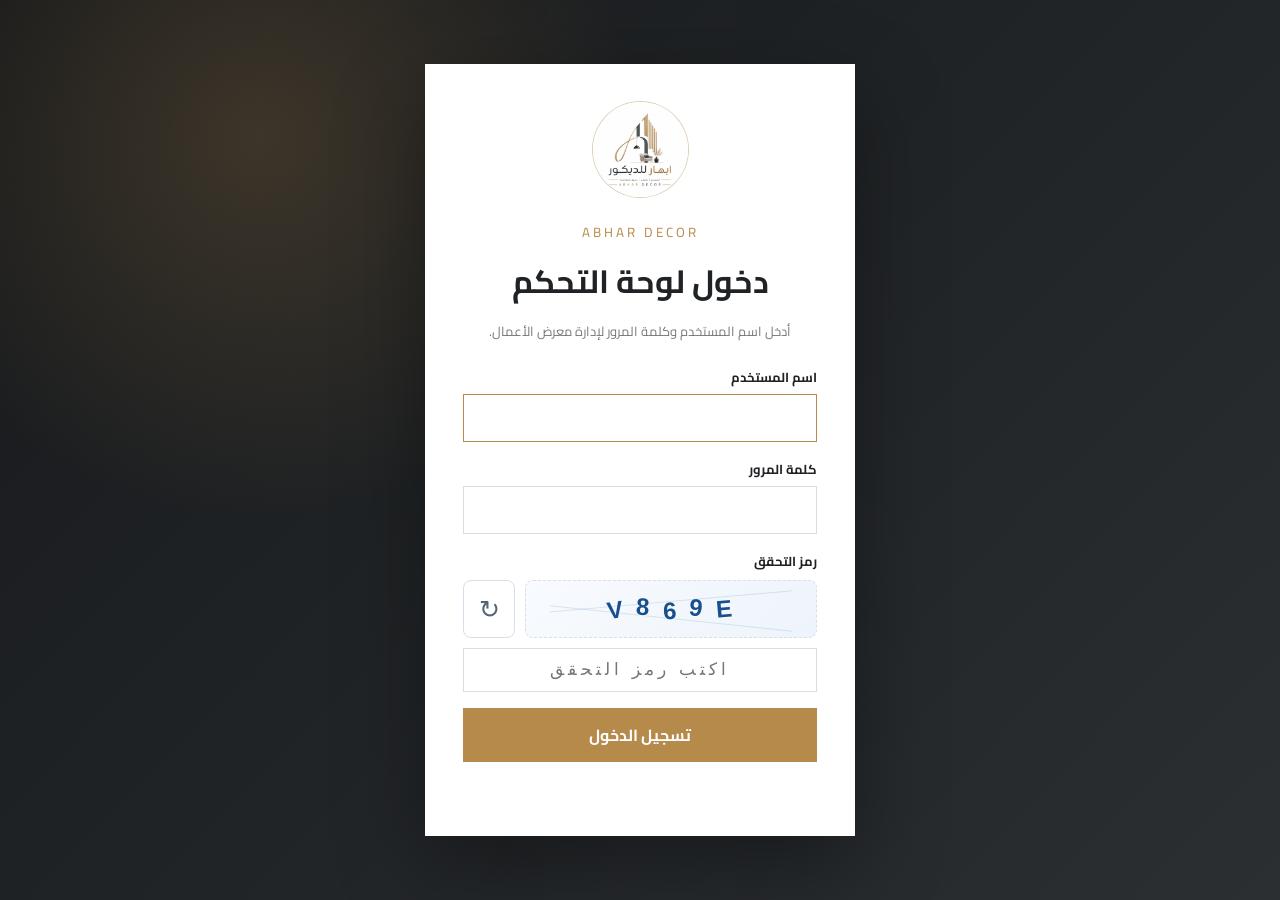
==== commit 0be42a56: "Add files via upload" ====
--- a/admin/index.html
+++ b/admin/index.html
@@ -28,7 +28,7 @@
 <section class="panel compact-panel" id="projects"><div class="panel-title admin-section-head"><div><small>PORTFOLIO</small><h2>المشاريع الحالية</h2></div><button type="button" class="primary" id="openProjectModal">+ إضافة مشروع</button></div><div class="admin-toolbar"><input id="projectSearch" placeholder="بحث باسم المشروع..."><select id="projectCategoryFilter"><option value="">كل التصنيفات</option></select></div><div class="table-wrap"><table class="admin-table"><thead><tr><th>الصور</th><th>المشروع</th><th>التصنيف</th><th>الوصف</th><th>الترتيب</th><th>إجراءات</th></tr></thead><tbody id="list"></tbody></table></div><div class="pager" id="projectPager"></div></section>
 <section class="panel compact-panel" id="serviceTypes"><div class="panel-title admin-section-head"><div><small>SERVICE TYPES</small><h2>إدارة أنواع العمل</h2></div><button type="button" class="primary" id="openServiceTypeModal">+ إضافة نوع عمل</button></div><div class="admin-toolbar"><input id="serviceTypeSearch" placeholder="بحث في أنواع العمل..."></div><div class="table-wrap"><table class="admin-table"><thead><tr><th>#</th><th>نوع العمل</th><th>إجراءات</th></tr></thead><tbody id="serviceTypeList"></tbody></table></div><div class="pager" id="serviceTypePager"></div></section>
 
-<section class="panel compact-panel" id="siteServices"><div class="panel-title admin-section-head"><div><small>OUR SERVICES</small><h2>محتوى قسم خدماتنا</h2></div><button type="button" class="primary" id="openSiteServiceModal">+ إضافة خدمة</button></div><div class="admin-toolbar"><input id="siteServiceSearch" placeholder="بحث في خدمات الموقع..."></div><div class="table-wrap"><table class="admin-table"><thead><tr><th>#</th><th>عنوان الخدمة</th><th>الوصف</th><th>إجراءات</th></tr></thead><tbody id="siteServiceList"></tbody></table></div><div class="pager" id="siteServicePager"></div></section>
+<section class="panel compact-panel" id="siteServices"><div class="panel-title admin-section-head"><div><small>OUR SERVICES</small><h2>محتوى قسم خدماتنا</h2></div><button type="button" class="primary" id="openSiteServiceModal">+ إضافة خدمة</button></div><form id="servicesMetaForm" class="services-meta-form"><div class="form-grid"><label>عنوان القسم بالعربية<textarea id="setServicesTitleAr" rows="2"></textarea></label><label>Section title in English<textarea id="setServicesTitleEn" rows="2" dir="ltr"></textarea></label></div><div class="form-grid"><label>وصف القسم بالعربية<textarea id="setServicesIntroAr" rows="3"></textarea></label><label>Section description in English<textarea id="setServicesIntroEn" rows="3" dir="ltr"></textarea></label></div><div class="form-actions"><button type="submit" class="primary">حفظ عنوان ووصف القسم</button></div><div class="progress" id="servicesMetaProgress"></div></form><div class="admin-toolbar"><input id="siteServiceSearch" placeholder="بحث في خدمات الموقع..."></div><div class="table-wrap"><table class="admin-table"><thead><tr><th>#</th><th>عنوان الخدمة</th><th>الوصف</th><th>إجراءات</th></tr></thead><tbody id="siteServiceList"></tbody></table></div><div class="pager" id="siteServicePager"></div></section>
 <section class="panel" id="settings">
   <div class="panel-title"><div><small>SITE SETTINGS</small><h2>إعدادات التواصل والسوشيال ميديا</h2></div></div>
   <form id="settingsForm">
--- a/assets/css/admin.css
+++ b/assets/css/admin.css
@@ -32,3 +32,5 @@
 .admin-lang-switch{width:100%;margin-bottom:18px;border:1px solid #4a4d50;background:transparent;color:#d6b579;padding:8px 10px;border-radius:8px;cursor:pointer;font:inherit}.admin-lang-switch:hover{background:#282b2f}.dual-text small{display:block;color:#999;font-weight:400;margin-top:2px}.admin-table td .dual-text b{display:block}.admin-shell[dir="ltr"],html[dir="ltr"] .admin-shell{direction:ltr}html[dir="ltr"] .login-card label{text-align:left}html[dir="ltr"] .admin-table th{text-align:left}html[dir="ltr"] .tracking-note{border-right:0;border-left:3px solid var(--gold)}html[dir="ltr"] .modal-close{left:auto;right:16px}html[dir="ltr"] .logout{text-align:left}
 .project-images-fields{border:1px solid #e5ded3;background:#fbfaf7;padding:16px;margin:12px 0}.project-images-fields label{margin-top:10px}.project-images-fields .field-note{margin:0 0 8px;color:#777;font-size:12px}.optional{font-weight:400;color:#999;font-size:11px}
 .admin-project-thumb{position:relative;width:max-content}.admin-project-thumb span{position:absolute;left:-5px;top:-7px;min-width:20px;height:20px;border-radius:50%;background:#b68a4b;color:#fff;font-size:10px;display:grid;place-items:center;border:2px solid #fff}
+
+.services-meta-form{margin:18px 0 22px;padding:18px;border:1px solid #e8dfd1;background:#fffaf3}.services-meta-form .form-actions{margin-top:10px}
